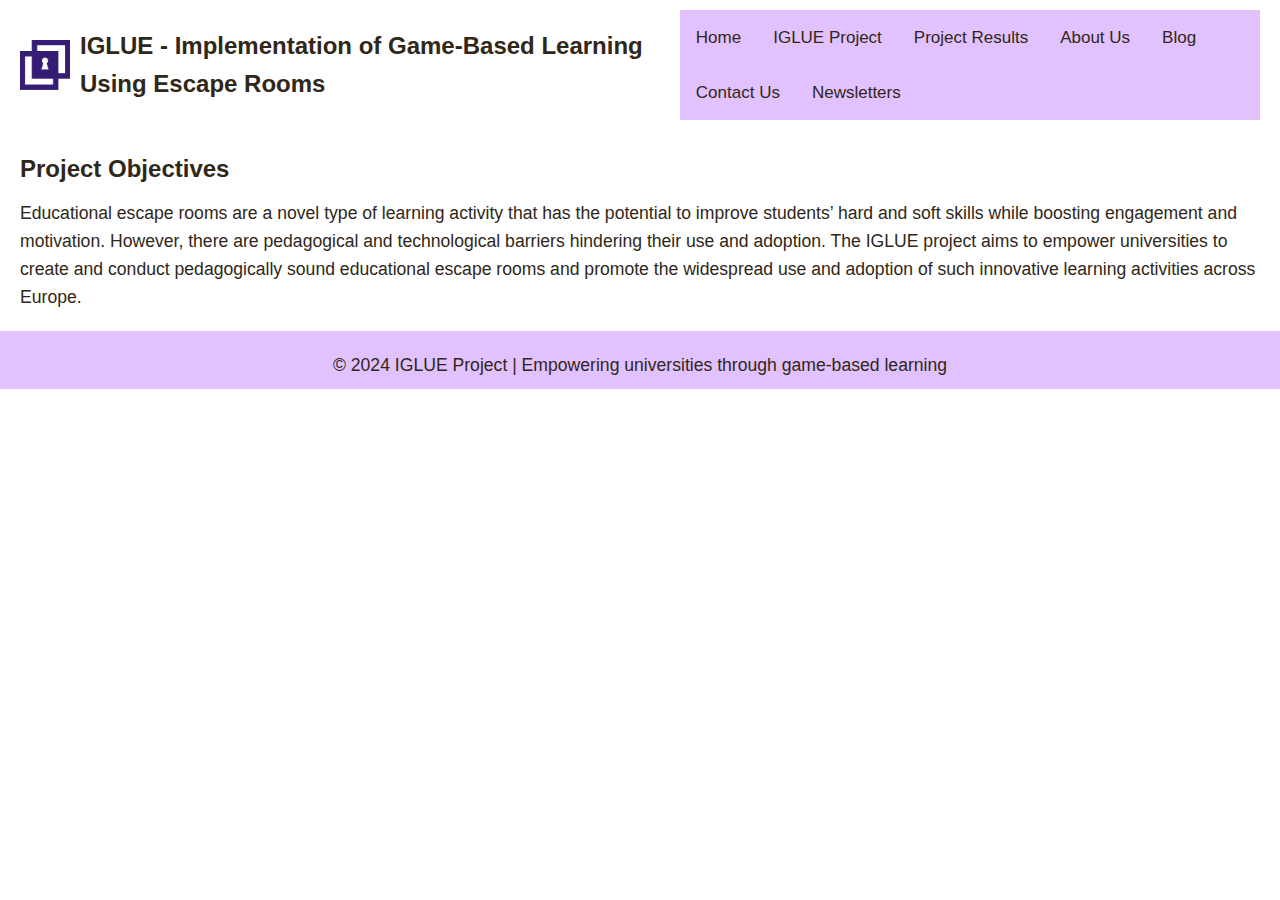
==== index.html @ a9c14bcc "Add files via upload" ====
<!DOCTYPE html>
<html lang="en">
<head>
    <meta charset="UTF-8">
    <meta name="viewport" content="width=device-width, initial-scale=1.0">
    <title>IGLUE - Implementation of Game-Based Learning Using Escape Rooms</title>
    <link rel="stylesheet" href="style.css">
</head>
<body>

    <!-- Header with Logo and Navigation -->
    <header>
        <div class="logo">
            <img src="logo.png" alt="IGLUE Logo">
            <h1>IGLUE - Implementation of Game-Based Learning Using Escape Rooms</h1>
        </div>
            <div class="topnav">
                <a href="#home">Home</a></li>
                <a href="#project">IGLUE Project</a></li>
                <a href="#results">Project Results</a></li>
                <a href="#about">About Us</a></li>
                <a href="#blog">Blog</a></li>
                <a href="#contact">Contact Us</a></li>
                <a href="#newsletters">Newsletters</a></li>
            </div>
    </header>

    <!-- Main Content -->
    <main>
        <section id="project-objectives">
            <h2>Project Objectives</h2>
            <p>Educational escape rooms are a novel type of learning activity that has the potential to improve students’ hard and soft skills while boosting engagement and motivation. However, there are pedagogical and technological barriers hindering their use and adoption. The IGLUE project aims to empower universities to create and conduct pedagogically sound educational escape rooms and promote the widespread use and adoption of such innovative learning activities across Europe.</p>
        </section>
    </main>

    <!-- Footer -->
    <footer>
        <p>&copy; 2024 IGLUE Project | Empowering universities through game-based learning</p>
    </footer>

    <script>
        function toggleMenu() {
            const menu = document.querySelector('.menu');
            menu.classList.toggle('active');
        }
    </script>

</body>
</html>
---- style.css ----
/* Reset default styles */
* {
    margin: 0;
    padding: 0;
    box-sizing: border-box;
}

body {
    font-family: Arial, sans-serif;
    color: #333;
    line-height: 1.6;
    background-color: #ffffff;
}

/* Header styling */
header {
    display: flex;
    justify-content: space-between;
    align-items: center;
    padding: 10px 20px;
    background-color: #ffffff;
    color: #302718;
}

/* Logo styling */
.logo {
    display: flex;
    align-items: center;
}

.logo img {
    width: 50px;
    height: auto;
    margin-right: 10px;
}

.logo h1 {
    font-size: 1.5em;
    font-weight: bold;
}

/* Navigation menu */
nav ul {
    display: flex;
    list-style: none;
}

nav ul li {
    margin: 0 15px;
}

nav ul li a {
    color: #302718;
    text-decoration: none;
    font-weight: bold;
}

nav ul li a:hover {
    text-decoration: underline;
}



/* Main content */
main {
    padding: 20px;
}

h2 {
    color: #302718;
    margin-bottom: 10px;
}

p {
    color: #302718;
    font-size: 1.1em;
    margin-top: 10px;
}

/* Footer styling */
footer {
    background-color: #e2c1ff;
    color: #302718;
    text-align: center;
    padding: 10px 0;
}

/* navigation */
.topnav {
  background-color: #e2c1ff;
  overflow: hidden;
}

/* Style the links inside the navigation bar */
.topnav a {
  float: left;
  display: block;
  color: #302718;
  text-align: center;
  padding: 14px 16px;
  text-decoration: none;
  font-size: 17px;
}

/* Change the color of links on hover */
.topnav a:hover {
  background-color: #7374ff;
  color: black;
}

/* Add an active class to highlight the current page */
.topnav a.active {
  background-color: #7374ff;
  color: white;
}

/* Hide the link that should open and close the topnav on small screens */
.topnav .icon {
  display: none;
}

/* Responsive styling */
@media (max-width: 768px) {
    nav ul {
        display: none;
        flex-direction: column;
        background-color: #0056b3;
        position: absolute;
        top: 60px;
        right: 0;
        width: 100%;
        padding: 20px;
    }

    nav ul.active {
        display: flex;
    }

    .menu-icon {
        display: block;
        color: #fff;
    }
}
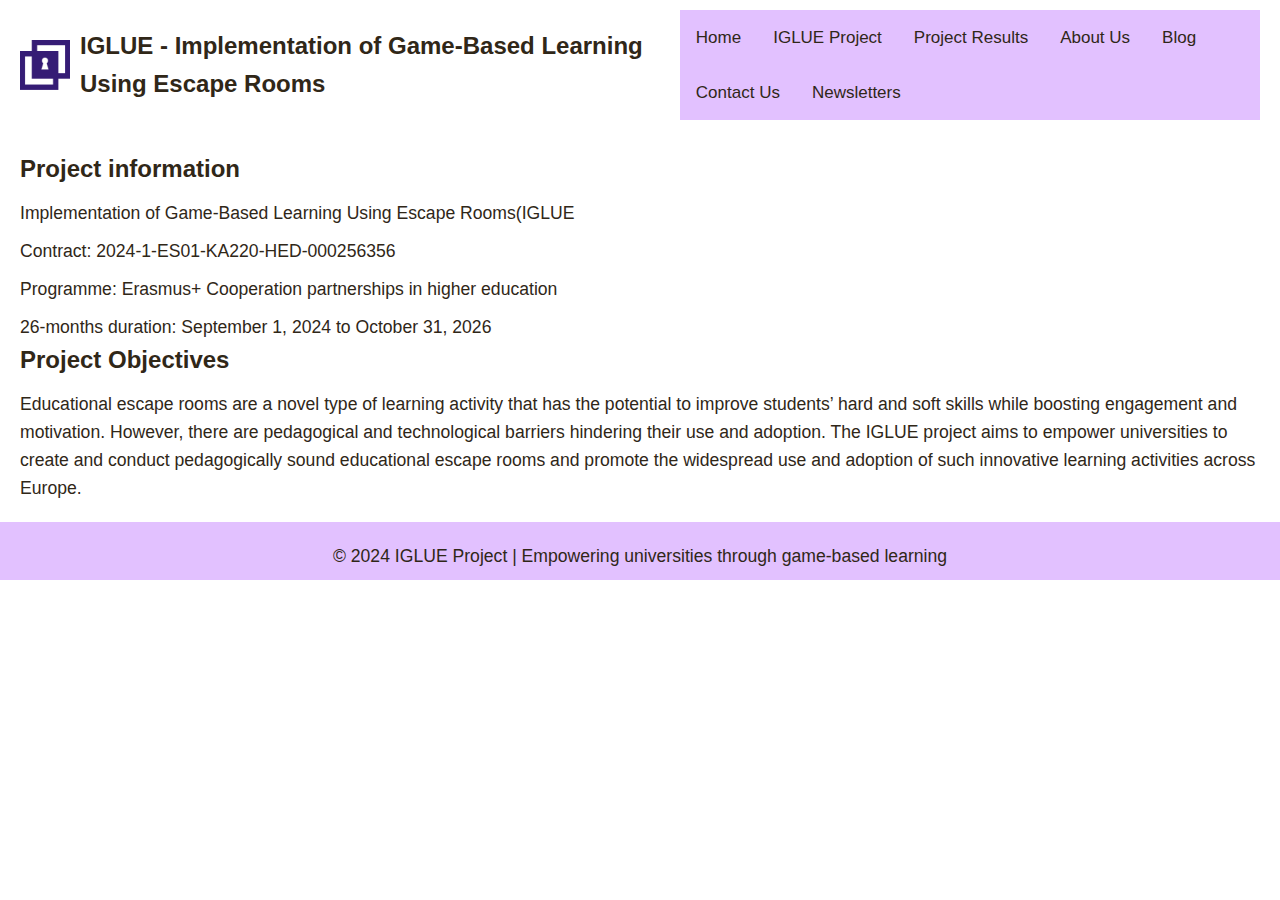
==== commit 03e334a6: "Update index.html" ====
--- a/index.html
+++ b/index.html
@@ -27,6 +27,13 @@
 
     <!-- Main Content -->
     <main>
+        <section id="project-info">
+            <h2>Project information</h2>
+            <p>Implementation of Game-Based Learning Using Escape Rooms(IGLUE </p>
+            <p>Contract: 2024-1-ES01-KA220-HED-000256356</p>
+            <p>Programme: Erasmus+ Cooperation partnerships in higher education </p>
+            <p>26-months duration: September 1, 2024 to October 31, 2026</p>
+        </section>
         <section id="project-objectives">
             <h2>Project Objectives</h2>
             <p>Educational escape rooms are a novel type of learning activity that has the potential to improve students’ hard and soft skills while boosting engagement and motivation. However, there are pedagogical and technological barriers hindering their use and adoption. The IGLUE project aims to empower universities to create and conduct pedagogically sound educational escape rooms and promote the widespread use and adoption of such innovative learning activities across Europe.</p>
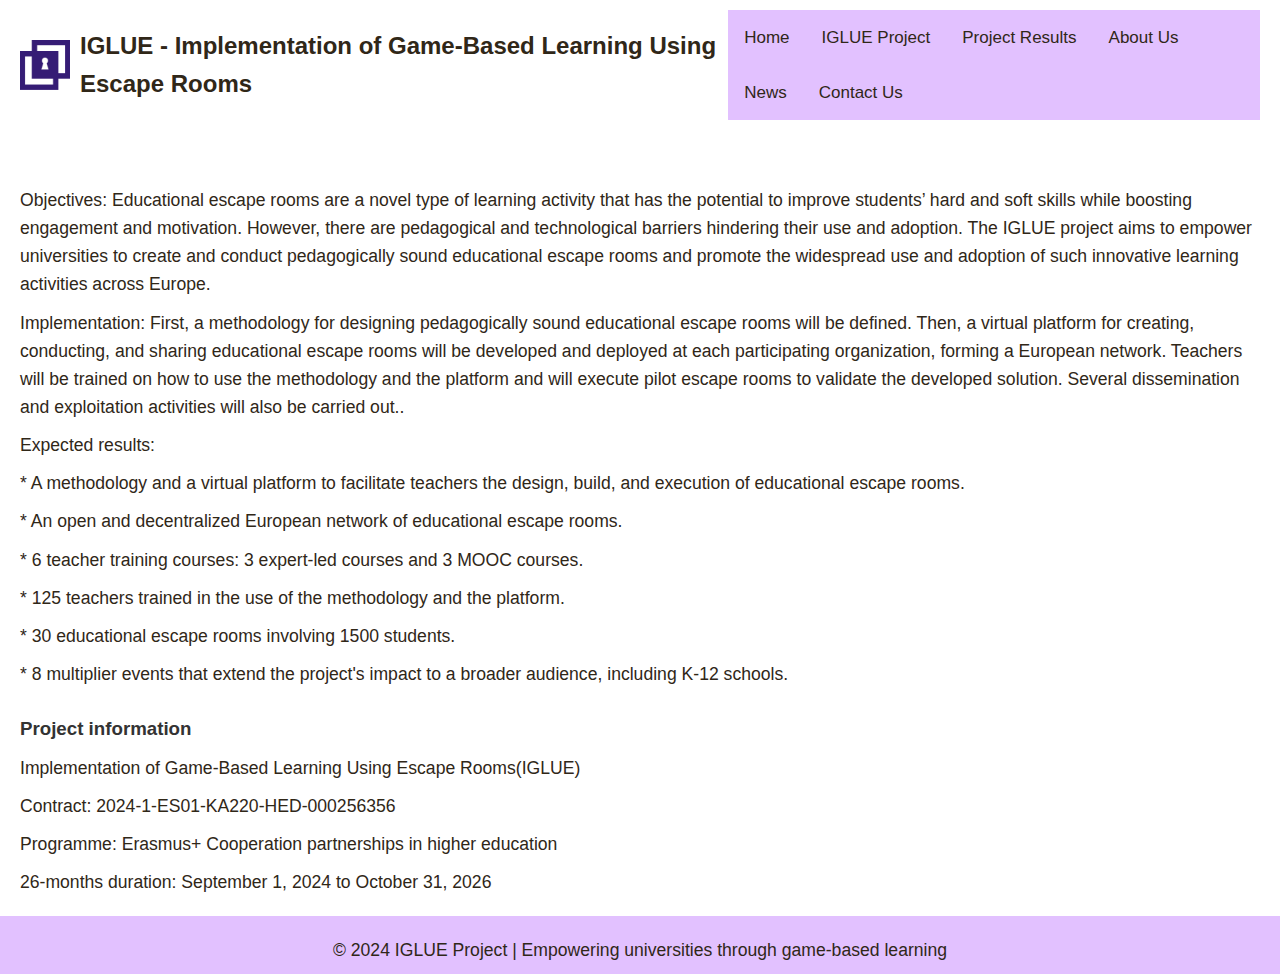
==== commit f21c3b7a: "Update index.html" ====
--- a/index.html
+++ b/index.html
@@ -14,29 +14,43 @@
             <img src="logo.png" alt="IGLUE Logo">
             <h1>IGLUE - Implementation of Game-Based Learning Using Escape Rooms</h1>
         </div>
-            <div class="topnav">
-                <a href="#home">Home</a></li>
-                <a href="#project">IGLUE Project</a></li>
-                <a href="#results">Project Results</a></li>
-                <a href="#about">About Us</a></li>
-                <a href="#blog">Blog</a></li>
-                <a href="#contact">Contact Us</a></li>
-                <a href="#newsletters">Newsletters</a></li>
-            </div>
+        <div class="topnav">
+            <a href="index.html">Home</a>
+            <a href="iglueProject.html">IGLUE Project</a>
+            <a href="results.html">Project Results</a>
+            <a href="about.html">About Us</a>
+            <a href="news.html">News</a>
+            <a href="contact.html">Contact Us</a>
+        </div>
     </header>
 
     <!-- Main Content -->
     <main>
-        <section id="project-info">
-            <h2>Project information</h2>
-            <p>Implementation of Game-Based Learning Using Escape Rooms(IGLUE </p>
+		<br>
+        <section id="project-objectives">
+            <p>Objectives: Educational escape rooms are a novel type of learning activity that has the potential to improve students’ hard and soft skills while boosting engagement and motivation. However, there are pedagogical and technological barriers hindering their use and adoption. The IGLUE project aims to empower universities to create and conduct pedagogically sound educational escape rooms and promote the widespread use and adoption of such innovative learning activities across Europe.</p>
+        </section>
+
+        <section id="project-implementation">
+            <p>Implementation: First, a methodology for designing pedagogically sound educational escape rooms will be defined. Then, a virtual platform for creating, conducting, and sharing educational escape rooms will be developed and deployed at each participating organization, forming a European network. Teachers will be trained on how to use the methodology and the platform and will execute pilot escape rooms to validate the developed solution. Several dissemination and exploitation activities will also be carried out..</p>
+        </section>
+
+	<section id="project-results">
+            <p>Expected results: </p>
+		<p>* A methodology and a virtual platform to facilitate teachers the design, build, and execution of educational escape rooms. </p>
+		<p>* An open and decentralized European network of educational escape rooms.</p>
+		<p>* 6 teacher training courses: 3 expert-led courses and 3 MOOC courses. </p>
+		<p>* 125 teachers trained in the use of the methodology and the platform.</p>
+		<p>* 30 educational escape rooms involving 1500 students. </p>
+		<p>* 8 multiplier events that extend the project's impact to a broader audience, including K-12 schools. </p>
+        </section>
+		<br>
+		<section id="project-info">
+            <h3>Project information</h3>
+            <p>Implementation of Game-Based Learning Using Escape Rooms(IGLUE) </p>
             <p>Contract: 2024-1-ES01-KA220-HED-000256356</p>
             <p>Programme: Erasmus+ Cooperation partnerships in higher education </p>
             <p>26-months duration: September 1, 2024 to October 31, 2026</p>
-        </section>
-        <section id="project-objectives">
-            <h2>Project Objectives</h2>
-            <p>Educational escape rooms are a novel type of learning activity that has the potential to improve students’ hard and soft skills while boosting engagement and motivation. However, there are pedagogical and technological barriers hindering their use and adoption. The IGLUE project aims to empower universities to create and conduct pedagogically sound educational escape rooms and promote the widespread use and adoption of such innovative learning activities across Europe.</p>
         </section>
     </main>
 
--- a/style.css
+++ b/style.css
@@ -76,6 +76,58 @@
     font-size: 1.1em;
     margin-top: 10px;
 }
+
+/* Style for unordered lists */
+ul {
+    list-style-type: disc; /* Use disc bullets */
+    margin: 20px 0; /* Add space above and below the list */
+    padding-left: 20px; /* Indent the list */
+    color: #333; /* Dark text color */
+}
+
+/* Style for list items */
+ul li {
+    margin-bottom: 10px; /* Space between items */
+    line-height: 0.5; /* Better readability */
+}
+
+/* Optional: style list item bullets */
+ul li::marker {
+    color: #302718; /* Blue color for bullets */
+    font-size: 1.2em; /* Slightly larger bullets */
+}
+
+/* Bold headings for specific list items, if needed */
+ul li strong {
+    color: #302718;
+    font-weight: bold;
+}
+
+/* Styling the table */
+table {
+    width: 100%;
+    border-collapse: collapse;
+    margin-top: 20px;
+}
+
+thead {
+    background-color: #f0f0f0;
+}
+
+th, td {
+    padding: 10px;
+    border: 1px solid #ddd;
+    text-align: left;
+}
+
+th {
+    font-weight: bold;
+}
+
+tr:nth-child(even) {
+    background-color: #f9f9f9;
+}
+
 
 /* Footer styling */
 footer {
@@ -140,4 +192,55 @@
         display: block;
         color: #fff;
     }
-}
+	
+	/* Contact Form Styling */
+form {
+    max-width: 600px;
+    margin: 20px auto;
+    padding: 20px;
+    background-color: #f9f9f9;
+    border: 1px solid #ddd;
+    border-radius: 8px;
+}
+
+form label {
+    display: block;
+    font-weight: bold;
+    color: #302718;
+    margin-bottom: 5px;
+}
+
+form input[type="text"],
+form input[type="email"],
+form textarea {
+    width: 100%;
+    padding: 10px;
+    border: 1px solid #ddd;
+    border-radius: 4px;
+    font-size: 1em;
+    margin-bottom: 15px;
+    color: #333;
+}
+
+form textarea {
+    resize: vertical;
+    min-height: 120px;
+}
+
+form button[type="submit"] {
+    display: inline-block;
+    background-color: #302718;
+    color: #fff;
+    border: none;
+    padding: 10px 20px;
+    font-size: 1em;
+    cursor: pointer;
+    border-radius: 4px;
+    transition: background-color 0.3s ease;
+}
+
+form button[type="submit"]:hover {
+    background-color: #505050;
+}
+
+}
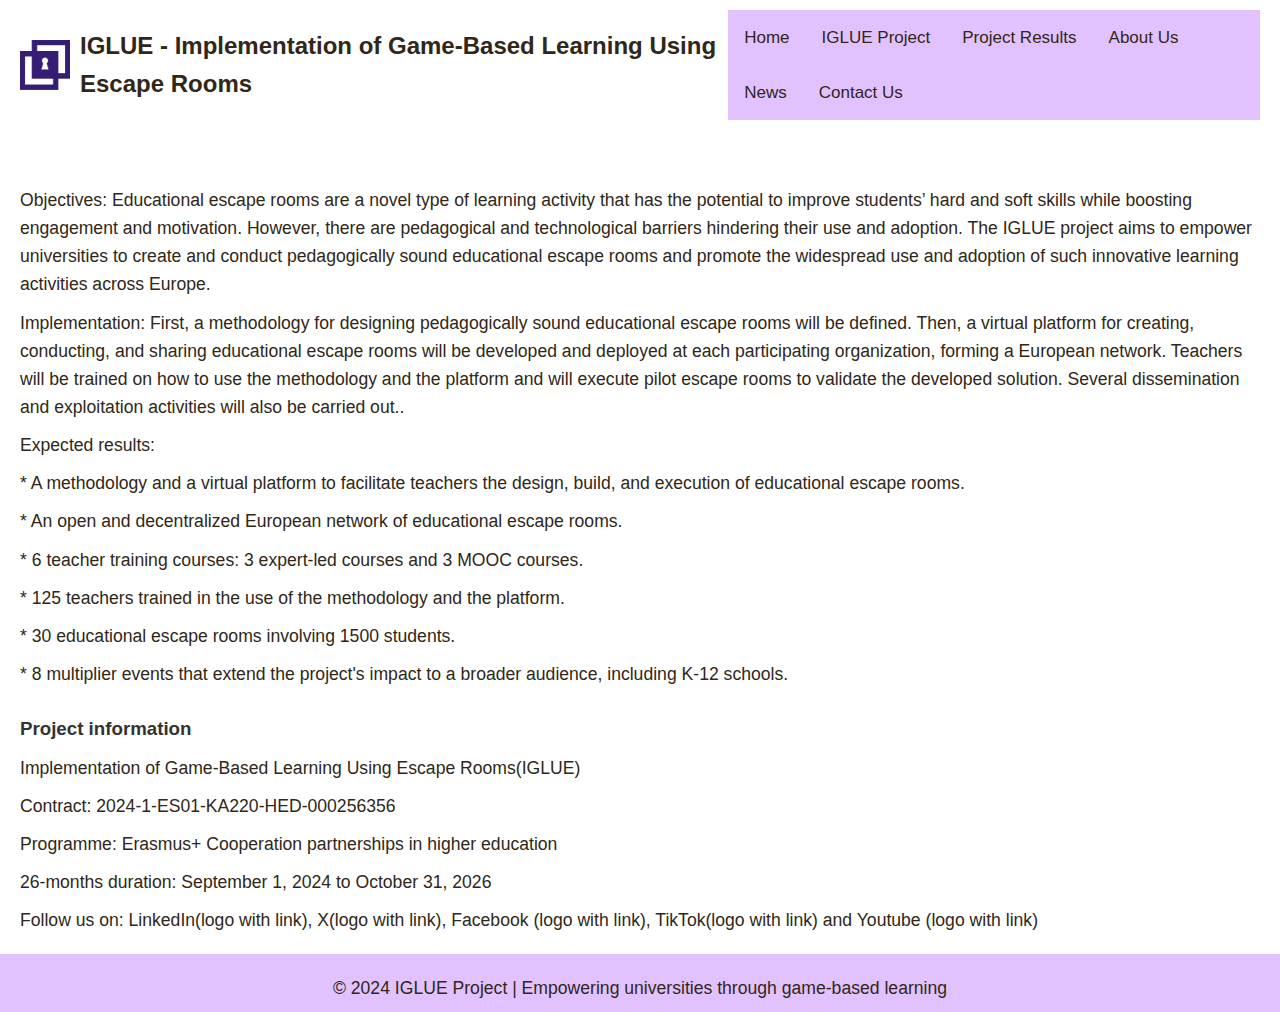
==== commit 702f6ae1: "Update index.html" ====
--- a/index.html
+++ b/index.html
@@ -51,6 +51,9 @@
             <p>Contract: 2024-1-ES01-KA220-HED-000256356</p>
             <p>Programme: Erasmus+ Cooperation partnerships in higher education </p>
             <p>26-months duration: September 1, 2024 to October 31, 2026</p>
+
+	    <p></p>
+	    <p>Follow us on: LinkedIn(logo with link), X(logo with link), Facebook (logo with link), TikTok(logo with link) and Youtube (logo with link)   </p>
         </section>
     </main>
 
